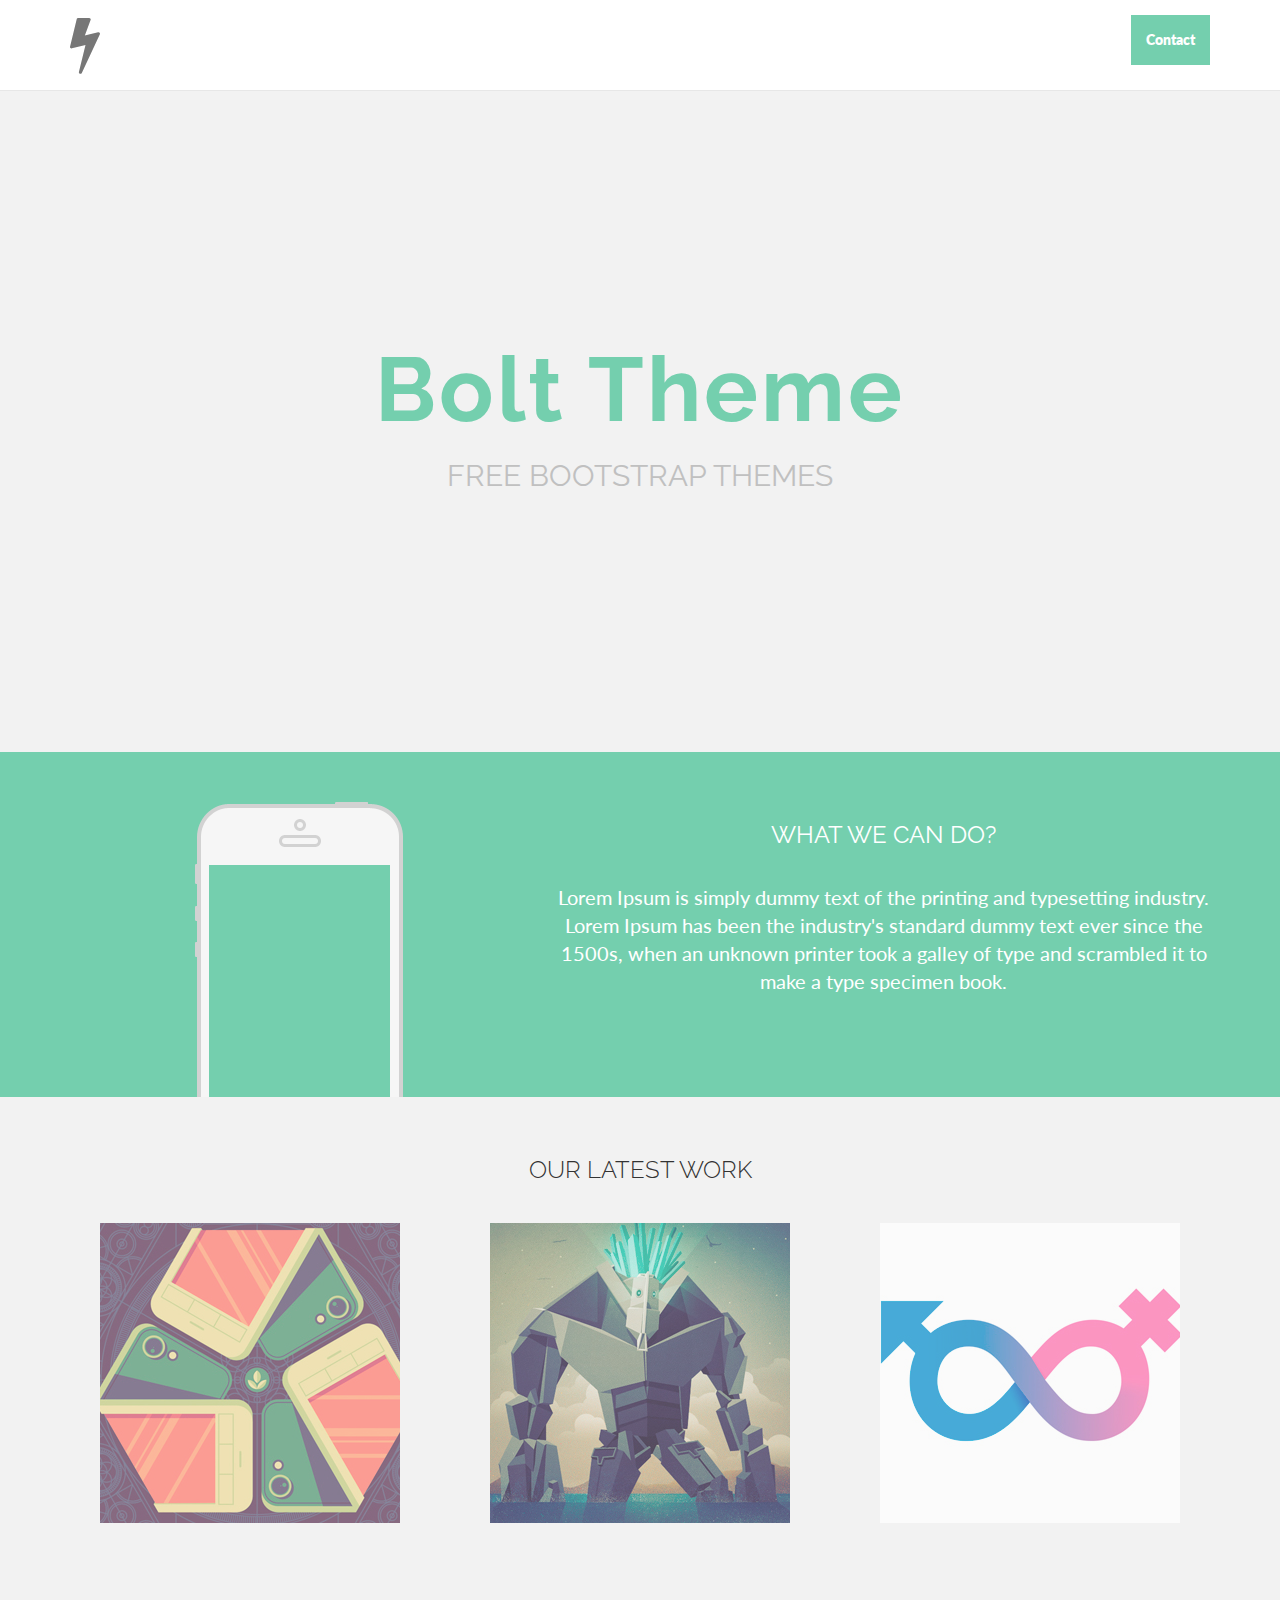
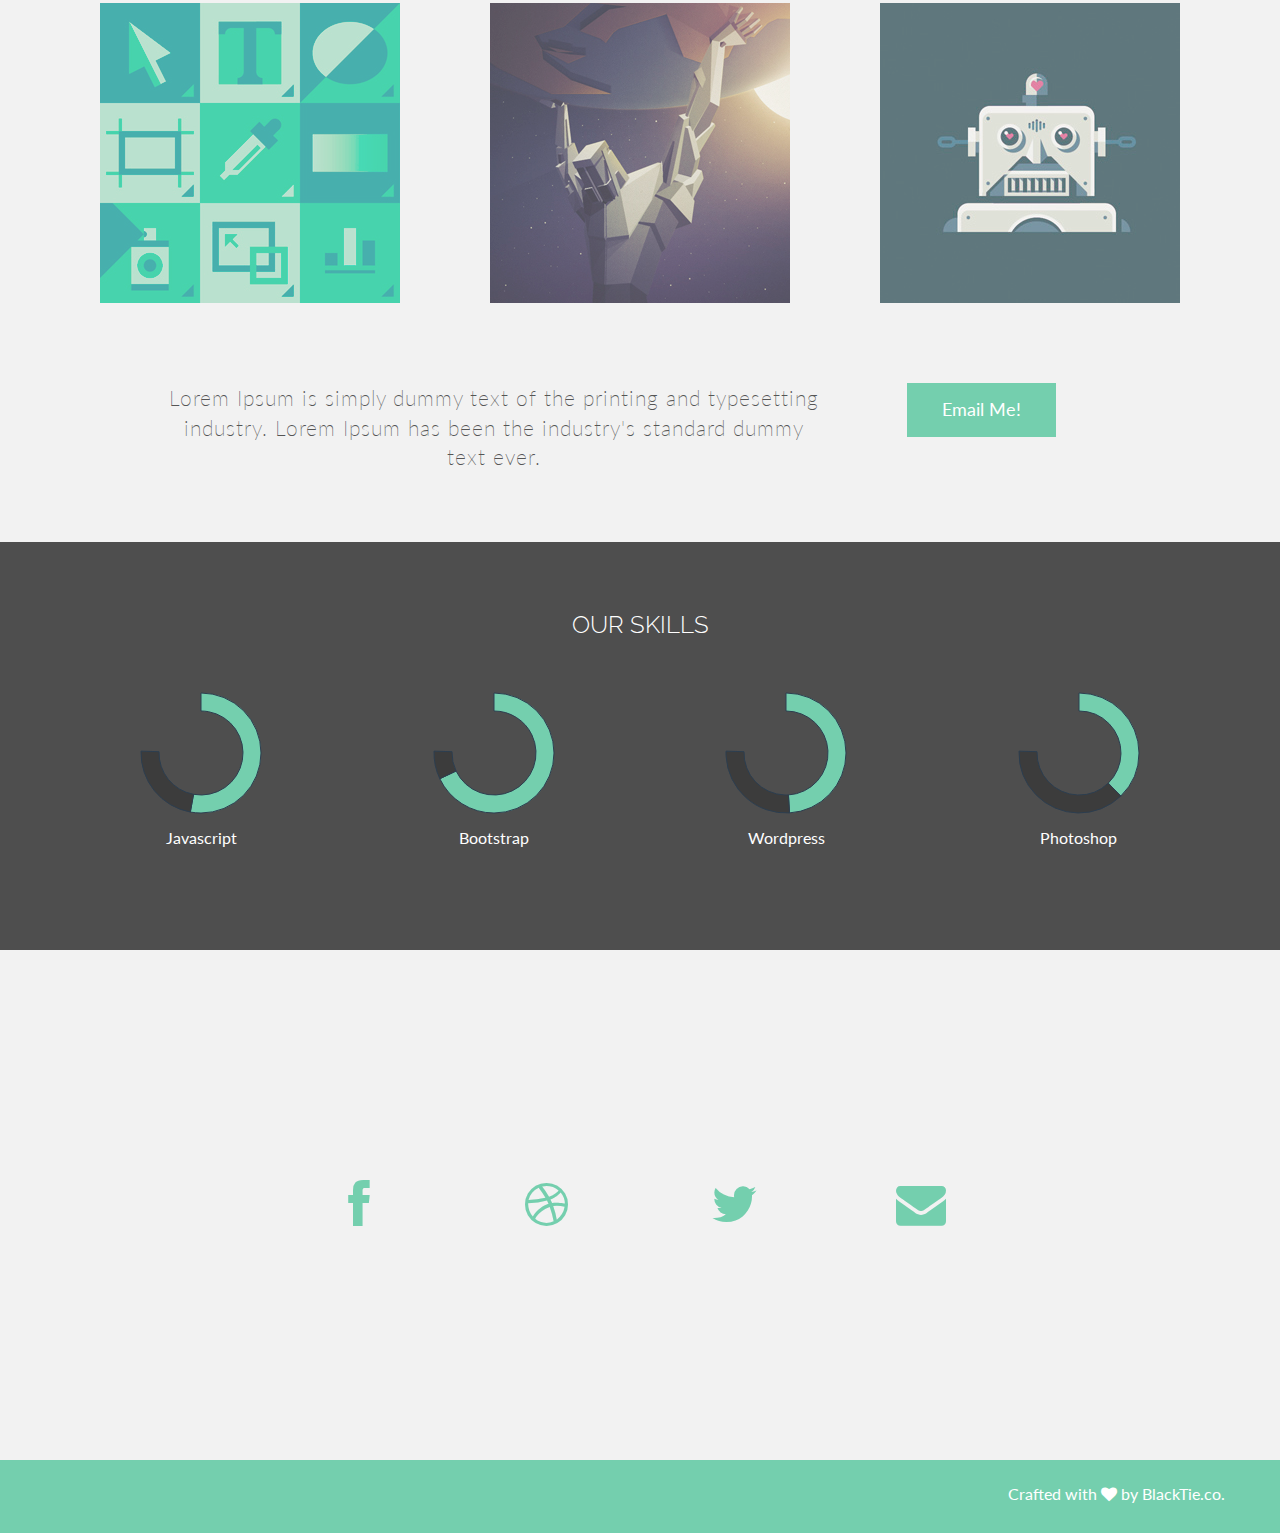
==== index.html @ 0bf87d9d "Initial Commit" ====
<!DOCTYPE html>
<html lang="en">
  <head>
    <meta charset="utf-8">
    <meta http-equiv="X-UA-Compatible" content="IE=edge">
    <meta name="viewport" content="width=device-width, initial-scale=1.0">
    <meta name="description" content="">
    <meta name="author" content="">

    <title>Bolt - Free Bootstrap 3 Theme</title>

    <!-- Bootstrap core CSS -->
    <link href="assets/css/bootstrap.css" rel="stylesheet">

    <!-- Custom styles for this template -->
    <link href="assets/css/main.css" rel="stylesheet">
    <link href="assets/css/font-awesome.min.css" rel="stylesheet">

    <script src="https://code.jquery.com/jquery-1.10.2.min.js"></script>
    <script src="assets/js/chart.js"></script>


    <!-- HTML5 shim and Respond.js IE8 support of HTML5 elements and media queries -->
    <!--[if lt IE 9]>
      <script src="https://oss.maxcdn.com/libs/html5shiv/3.7.0/html5shiv.js"></script>
      <script src="https://oss.maxcdn.com/libs/respond.js/1.3.0/respond.min.js"></script>
    <![endif]-->
  </head>

  <body>

    <!-- Fixed navbar -->
    <div class="navbar navbar-default navbar-fixed-top">
      <div class="container">
        <div class="navbar-header">
          <button type="button" class="navbar-toggle" data-toggle="collapse" data-target=".navbar-collapse">
            <span class="icon-bar"></span>
            <span class="icon-bar"></span>
            <span class="icon-bar"></span>
          </button>
          <a class="navbar-brand" href="#"><i class="fa fa-bolt"></i></a>
        </div>
        <div class="navbar-collapse collapse">
          <ul class="nav navbar-nav navbar-right">
            <li class="active"><a href="#contact">Contact</a></li>
          </ul>
        </div><!--/.nav-collapse -->
      </div>
    </div>


	<div id="hello">
	    <div class="container">
	    	<div class="row">
	    		<div class="col-lg-8 col-lg-offset-2 centered">
	    			<h1>Bolt Theme</h1>
	    			<h2>FREE BOOTSTRAP THEMES</h2>
	    		</div><!-- /col-lg-8 -->
	    	</div><!-- /row -->
	    </div> <!-- /container -->
	</div><!-- /hello -->
	
	<div id="green">
		<div class="container">
			<div class="row">
				<div class="col-lg-5 centered">
					<img src="assets/img/iphone.png" alt="">
				</div>
				
				<div class="col-lg-7 centered">
					<h3>WHAT WE CAN DO?</h3>
					<p>Lorem Ipsum is simply dummy text of the printing and typesetting industry. Lorem Ipsum has been the industry's standard dummy text ever since the 1500s, when an unknown printer took a galley of type and scrambled it to make a type specimen book.</p>
				</div>
			</div>
		</div>
	</div>
	
	<div class="container">
		<div class="row centered mt grid">
			<h3>OUR LATEST WORK</h3>
			<div class="mt"></div>
			<div class="col-lg-4">
				<a href="#"><img src="assets/img/01.jpg" alt=""></a>
			</div>
			<div class="col-lg-4">
				<a href="#"><img src="assets/img/02.jpg" alt=""></a>
			</div>
			<div class="col-lg-4">
				<a href="#"><img src="assets/img/03.jpg" alt=""></a>
			</div>
		</div>
		
		<div class="row centered mt grid">
			<div class="mt"></div>		
			<div class="col-lg-4">
				<a href="#"><img src="assets/img/04.jpg" alt=""></a>
			</div>
			<div class="col-lg-4">
				<a href="#"><img src="assets/img/05.jpg" alt=""></a>
			</div>
			<div class="col-lg-4">
				<a href="#"><img src="assets/img/06.jpg" alt=""></a>
			</div>
		</div>
		
		<div class="row mt centered">
			<div class="col-lg-7 col-lg-offset-1 mt">
					<p class="lead">Lorem Ipsum is simply dummy text of the printing and typesetting industry. Lorem Ipsum has been the industry's standard dummy text ever.</p>
			</div>
			
			<div class="col-lg-3 mt">
				<p><button type="button" class="btn btn-theme btn-lg">Email Me!</button></p>
			</div>
		</div>
	</div>


	<div id="skills">
		<div class="container">
			<div class="row centered">
				<h3>OUR SKILLS</h3>
				<div class="col-lg-3 mt">
					<canvas id="javascript" height="130" width="130"></canvas>
					<p>Javascript</p>
					<br>
					<script>
						var doughnutData = [
								{
									value: 70,
									color:"#74cfae"
								},
								{
									value : 30,
									color : "#3c3c3c"
								}
							];
							var myDoughnut = new Chart(document.getElementById("javascript").getContext("2d")).Doughnut(doughnutData);
					</script>
				</div>
				<div class="col-lg-3 mt">
					<canvas id="bootstrap" height="130" width="130"></canvas>
					<p>Bootstrap</p>
					<br>
					<script>
						var doughnutData = [
								{
									value: 90,
									color:"#74cfae"
								},
								{
									value : 10,
									color : "#3c3c3c"
								}
							];
							var myDoughnut = new Chart(document.getElementById("bootstrap").getContext("2d")).Doughnut(doughnutData);
					</script>
				</div>
				<div class="col-lg-3 mt">
					<canvas id="wordpress" height="130" width="130"></canvas>
					<p>Wordpress</p>
					<br>
					<script>
						var doughnutData = [
								{
									value: 65,
									color:"#74cfae"
								},
								{
									value : 35,
									color : "#3c3c3c"
								}
							];
							var myDoughnut = new Chart(document.getElementById("wordpress").getContext("2d")).Doughnut(doughnutData);
					</script>
				</div>
				<div class="col-lg-3 mt">
					<canvas id="photoshop" height="130" width="130"></canvas>
					<p>Photoshop</p>
					<br>
					<script>
						var doughnutData = [
								{
									value: 50,
									color:"#74cfae"
								},
								{
									value : 50,
									color : "#3c3c3c"
								}
							];
							var myDoughnut = new Chart(document.getElementById("photoshop").getContext("2d")).Doughnut(doughnutData);
					</script>
				</div>
			</div><!-- /row -->
		</div><!-- /container -->
	</div><!-- /skills -->
	
	<section id="contact"></section>
	<div id="social">
		<div class="container">
			<div class="row centered">
				<div class="col-lg-8 col-lg-offset-2">
					<div class="col-md-3">
						<a href="#"><i class="fa fa-facebook"></i></a>
					</div>
					<div class="col-md-3">
						<a href="#"><i class="fa fa-dribbble"></i></a>
					</div>
					<div class="col-md-3">
						<a href="#"><i class="fa fa-twitter"></i></a>
					</div>
					<div class="col-md-3">
						<a href="#"><i class="fa fa-envelope"></i></a>
					</div>
				</div>
			</div>
		</div><!-- /container -->
	</div><!-- /social -->


	<div id="f">
		<div class="container">
			<div class="row">
				<p>Crafted with <i class="fa fa-heart"></i> by BlackTie.co.</p>
			</div>
		</div>
	</div>

    <!-- Bootstrap core JavaScript
    ================================================== -->
    <!-- Placed at the end of the document so the pages load faster -->
    <script src="assets/js/bootstrap.js"></script>
  </body>
</html>
---- assets/css/main.css ----
/*
 * Author: Carlos Alvarez
 * URL: http://alvarez.is
 *
 * Project Name: Bolt - Free Bootstrap 3 Theme
 * Version: 1.0
 * URL: http://blacktie.co
 */
 
/* FONTS */
@import url(http://fonts.googleapis.com/css?family=Lato:300,400,700,900);
@import url(http://fonts.googleapis.com/css?family=Raleway:400,300,700,900);

/* OVERALL ASPECT */

body {
  background-color: #f2f2f2;
    font-family: "Lato";
    font-weight: 300;
    font-size: 16px;
    color: #555;

    -webkit-font-smoothing: antialiased;
    -webkit-overflow-scrolling: touch;
    
    margin-top: 70px;
}

/* Titles */
h1, h2, h3, h4, h5, h6 {
    font-family: "Raleway";
    font-weight: 300;
    color: #333;
}


/* Paragraph & Typographic */
p {
    line-height: 28px;
    margin-bottom: 25px;
}

.centered {
    text-align: center;
}

.mt {
	margin-top: 40px;
}

/* Links */
a {
    color: #f85c37;
    word-wrap: break-word;

    -webkit-transition: color 0.1s ease-in, background 0.1s ease-in;
    -moz-transition: color 0.1s ease-in, background 0.1s ease-in;
    -ms-transition: color 0.1s ease-in, background 0.1s ease-in;
    -o-transition: color 0.1s ease-in, background 0.1s ease-in;
    transition: color 0.1s ease-in, background 0.1s ease-in;
}

a:hover,
a:focus {
    color: #7b7b7b;
    text-decoration: none;
    outline: 0;
}

a:before,
a:after {
    -webkit-transition: color 0.1s ease-in, background 0.1s ease-in;
    -moz-transition: color 0.1s ease-in, background 0.1s ease-in;
    -ms-transition: color 0.1s ease-in, background 0.1s ease-in;
    -o-transition: color 0.1s ease-in, background 0.1s ease-in;
    transition: color 0.1s ease-in, background 0.1s ease-in;
}

/* Bootstrap Modifications */
 hr {
    display: block;
    height: 1px;
    border: 0;
    border-top: 1px solid #ccc;
    margin: 1em 0;
    padding: 0;
}


.navbar {
	font-weight: 800;
	font-size: 14px;
	padding-top: 15px;
	padding-bottom: 15px;
	background-color: #ffffff;
}

.navbar-default .navbar-nav > .active > a, .navbar-default .navbar-nav > .active > a:hover, .navbar-default .navbar-nav > .active > a:focus {
	color: #ffffff;
	background-color: #74cfae;
}

.navbar-brand {
	font-size: 60px;
	padding-top: 0px;
	padding-bottom: 0px;
}

.btn-theme {
	color: #ffffff;
	background-color: #74cfae;
	border-color: transparent;
}

.btn {
	padding: 10px 30px;
	margin-bottom: 0;
	font-size: 18px;
	border: 5px solid transparent;
	border-radius: 0px;
}

.lead {
	letter-spacing: 1px;
}

/* WRAP SECTIONS */

/* hello */
#hello {
	width: 100%;
	padding-top: 250px;
	padding-bottom: 250px;
}

#hello h1 {
	font-size: 90px;
	font-weight: 700;
	letter-spacing: 3px;
	color: #74cfae;
}

#hello h2 {
	color: #c0c0c0;
	font-weight: 400;
}

/* Green */
#green {
	background-color: #74cfae;
	padding-top: 50px;
	margin-bottom: 0px;
}

#green h3 {
	color: white;
	font-weight: 400;
	margin-bottom: 35px;
}

#green p {
	color: white;
	font-weight: 400;
	font-size: 20px;
}

/* Skills */
#skills {
	background-color: #4e4e4e;
	padding-top: 50px;
	padding-bottom: 50px;
	margin-top: 50px;
}

#skills h3 {
	color: white;
}

#skills p {
	color: white;
	font-weight: 400;
}

/* Social Links */
#social {
	width: 100%;
	padding-top: 200px;
	padding-bottom: 200px;
}

#social i {
	font-size: 50px;
	color: #74cfae;
}

#social .col-md-3:hover {
	background-color: #f5f5f5;
}

#social .col-md-3 {
	padding:30px;
}

/* Footer */
#f {
	padding-top: 20px;
	background-color: #74cfae;
}

#f p {
	color: white;
	text-align: right;
	font-weight: 400;
}

/* Image Opacity */
.grid img {
    opacity: .7;
}
.grid img:hover {
    opacity: 1;
}
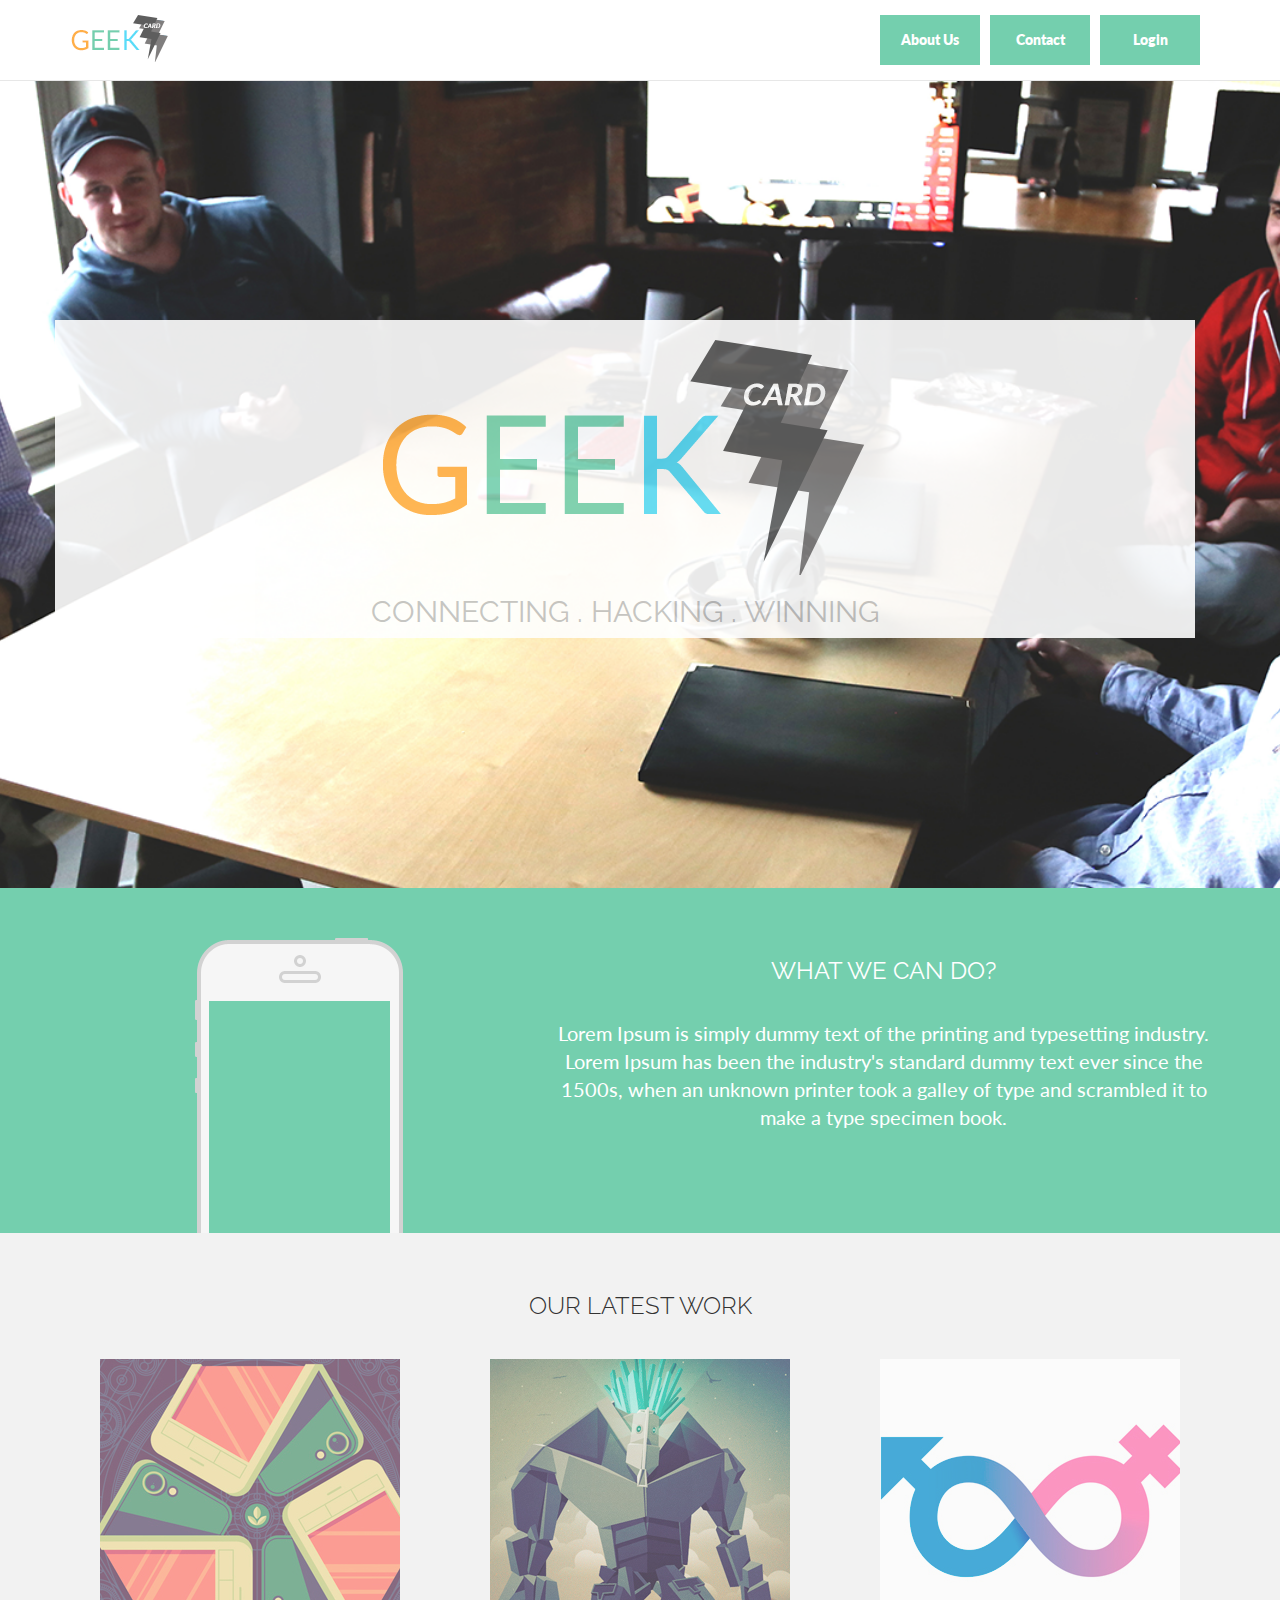
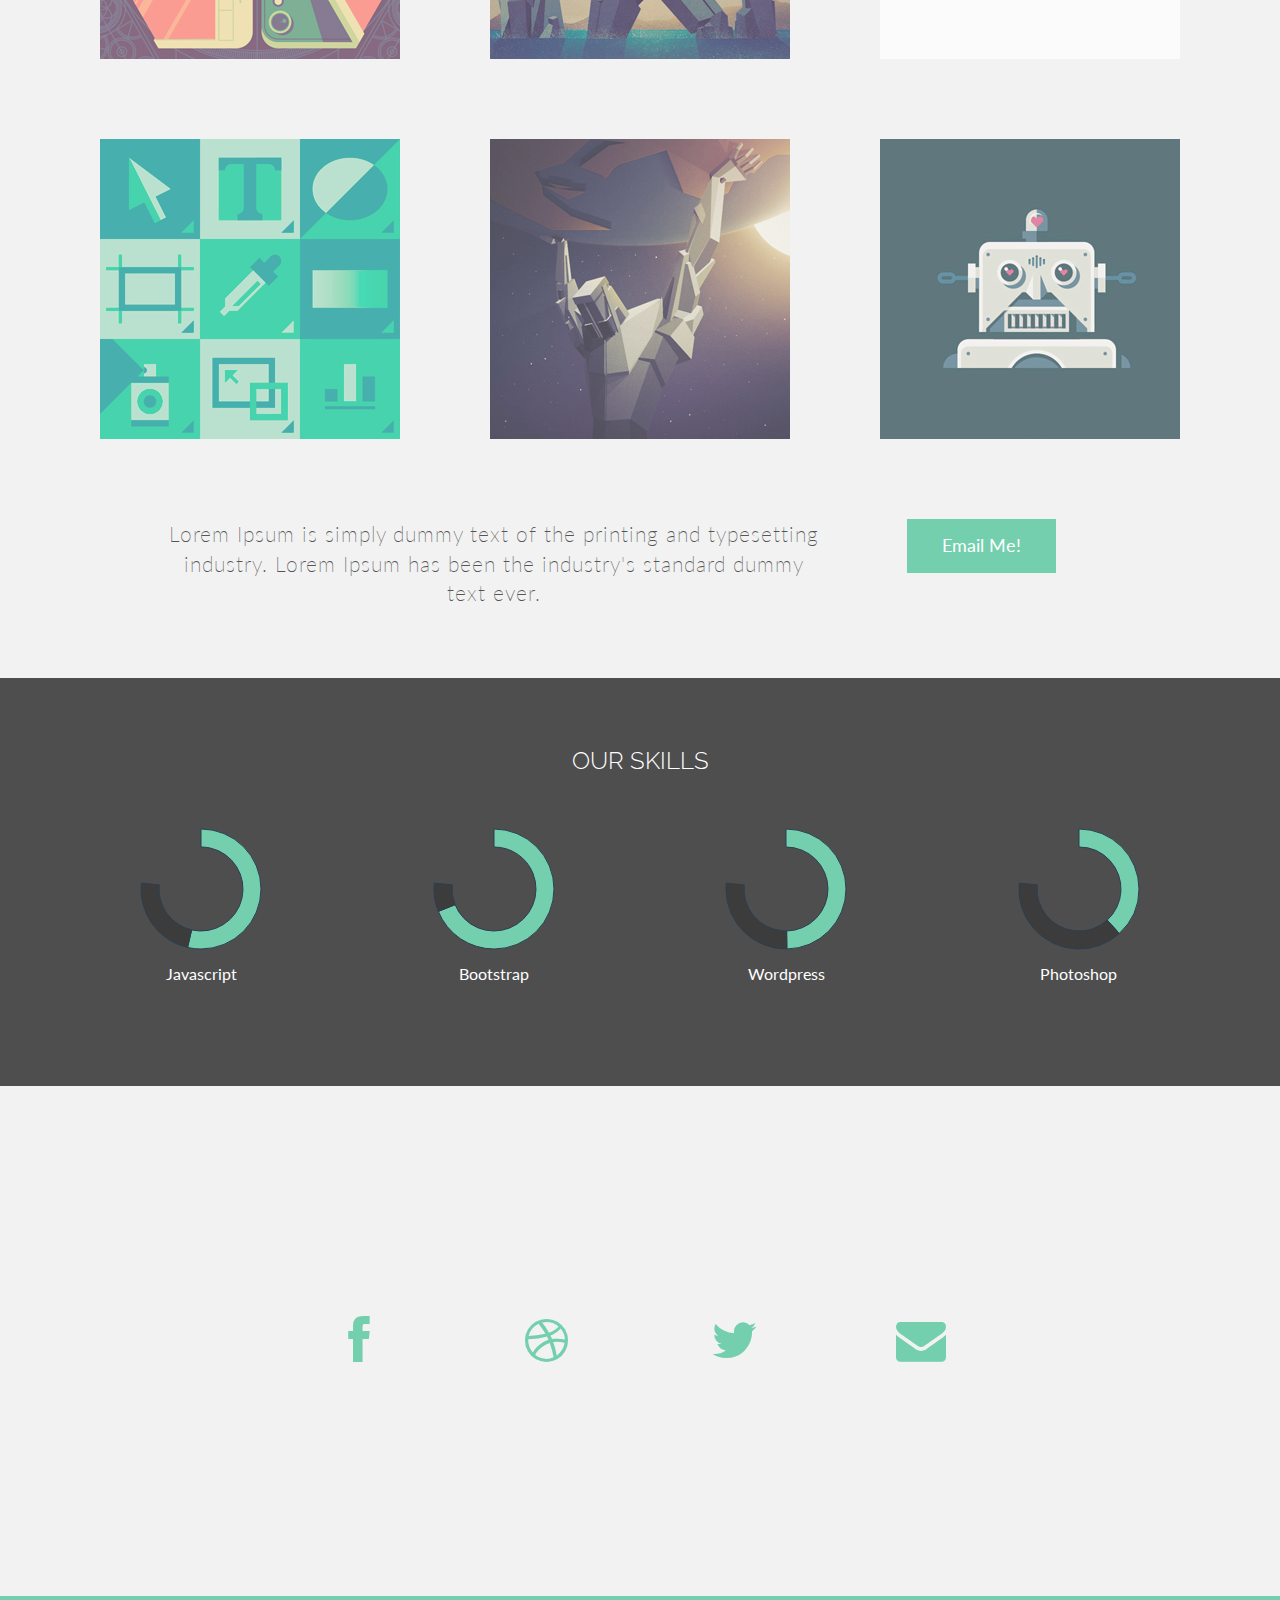
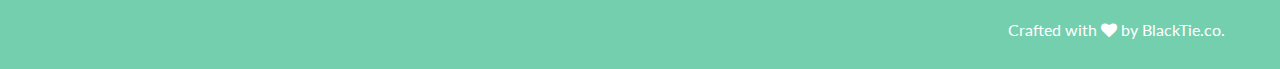
==== commit e074c24b: "index page update header + jumbotron" ====
--- a/index.html
+++ b/index.html
@@ -38,23 +38,25 @@
             <span class="icon-bar"></span>
             <span class="icon-bar"></span>
           </button>
-          <a class="navbar-brand" href="#"><i class="fa fa-bolt"></i></a>
+          <a class="navbar-brand" href="#"><img src="assets/logos/GeekCardLogo.png" alt=""></a>
         </div>
         <div class="navbar-collapse collapse">
           <ul class="nav navbar-nav navbar-right">
+            <li class="active"><a href="#contact">About Us</a></li>
             <li class="active"><a href="#contact">Contact</a></li>
+            <li class="active"><a href="#contact">Login</a></li>
           </ul>
         </div><!--/.nav-collapse -->
       </div>
     </div>
 
 
-	<div id="hello">
+	<div id="hello" style="background-image: url('assets/img/17.png')";>
 	    <div class="container">
 	    	<div class="row">
 	    		<div class="col-lg-8 col-lg-offset-2 centered">
-	    			<h1>Bolt Theme</h1>
-	    			<h2>FREE BOOTSTRAP THEMES</h2>
+	    			<img src="assets/logos/GeekCardLogo1.png" alt="">
+	    			<h2>CONNECTING . HACKING . WINNING</h2>
 	    		</div><!-- /col-lg-8 -->
 	    	</div><!-- /row -->
 	    </div> <!-- /container -->
--- a/assets/css/main.css
+++ b/assets/css/main.css
@@ -98,6 +98,10 @@
 .navbar-default .navbar-nav > .active > a, .navbar-default .navbar-nav > .active > a:hover, .navbar-default .navbar-nav > .active > a:focus {
 	color: #ffffff;
 	background-color: #74cfae;
+	height: 50px;
+	width: 100px;
+	text-align: center;
+	margin-right: 10px;
 }
 
 .navbar-brand {
@@ -128,21 +132,34 @@
 
 /* hello */
 #hello {
+	background: url('assets/img/17.png') no-repeat center center;
+    -webkit-background-size: cover;
+    -moz-background-size: cover;
+    -o-background-size: cover;
+    background-size: cover;
+}
+
+#hello {
 	width: 100%;
 	padding-top: 250px;
 	padding-bottom: 250px;
 }
 
-#hello h1 {
-	font-size: 90px;
-	font-weight: 700;
-	letter-spacing: 3px;
-	color: #74cfae;
+#hello .row {
+	position: static;
+	background: center;
+	right: 200px;
+	background-color: white;
+	padding-top: 20px;
+	width: 100%;
+	opacity: 0.9;
+
 }
 
 #hello h2 {
 	color: #c0c0c0;
 	font-weight: 400;
+
 }
 
 /* Green */
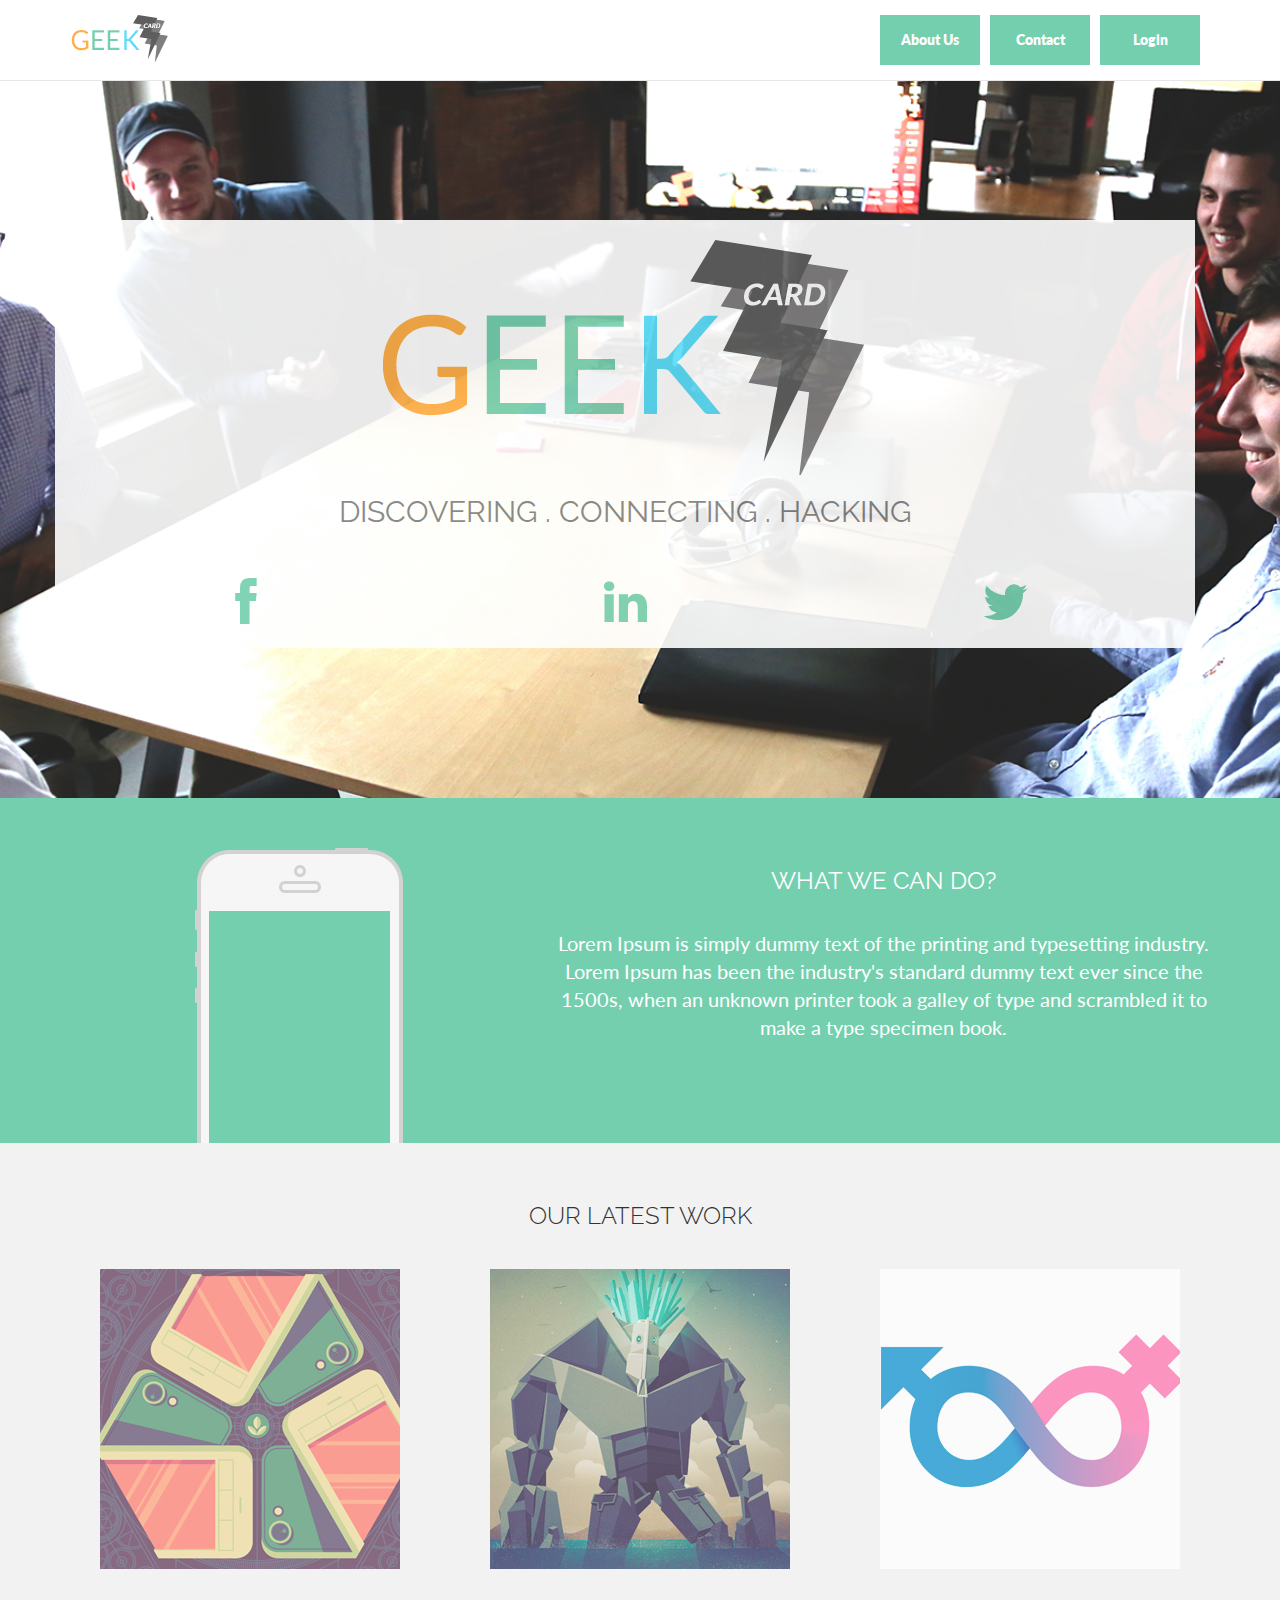
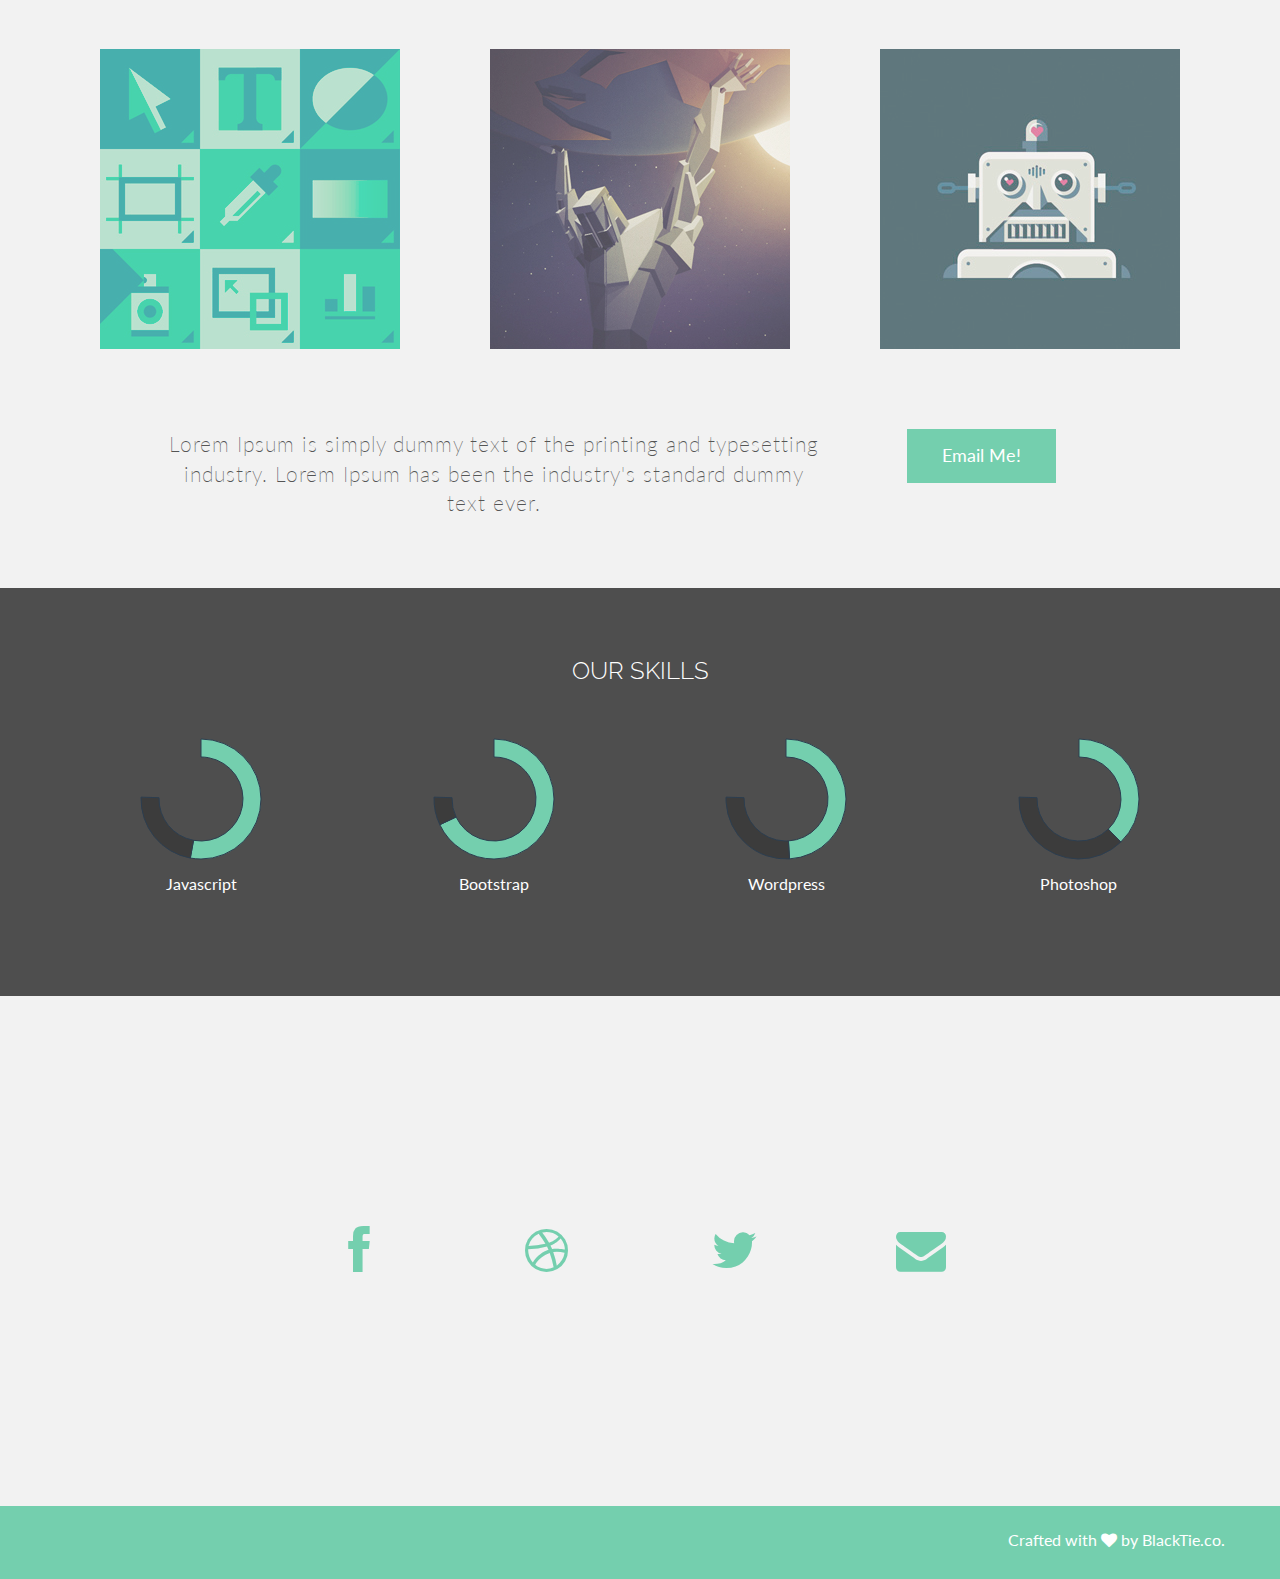
==== commit a745ac9e: "add social media logins" ====
--- a/index.html
+++ b/index.html
@@ -56,9 +56,23 @@
 	    	<div class="row">
 	    		<div class="col-lg-8 col-lg-offset-2 centered">
 	    			<img src="assets/logos/GeekCardLogo1.png" alt="">
-	    			<h2>CONNECTING . HACKING . WINNING</h2>
-	    		</div><!-- /col-lg-8 -->
+	    			<h2>DISCOVERING . CONNECTING . HACKING</h2>
+	    		</div><!-- /col-lg-8 -->		
 	    	</div><!-- /row -->
+	    		<div class="row centered">
+					<div id="hsocial">
+							<div class="col-md-4">
+								<a href="#"><i class="fa fa-facebook"></i></a>
+							</div>
+							<div class="col-md-4">
+								<a href="#"><i class="fa fa-linkedin"></i></a>
+							</div>
+							<div class="col-md-4">
+								<a href="#"><i class="fa fa-twitter"></i></a>
+							</div>
+					</div><!-- /social -->
+				</div>
+			</div>
 	    </div> <!-- /container -->
 	</div><!-- /hello -->
 	
--- a/assets/css/main.css
+++ b/assets/css/main.css
@@ -141,8 +141,9 @@
 
 #hello {
 	width: 100%;
-	padding-top: 250px;
-	padding-bottom: 250px;
+	height: 100%;
+	padding-top: 150px;
+	padding-bottom: 150px;
 }
 
 #hello .row {
@@ -153,14 +154,30 @@
 	padding-top: 20px;
 	width: 100%;
 	opacity: 0.9;
-
 }
 
 #hello h2 {
-	color: #c0c0c0;
-	font-weight: 400;
-
-}
+	color: #807e7e;
+	font-weight: 400;
+}
+
+	/* Social Login */
+#hello #hsocial {
+}
+
+#hello #hsocial i {
+	font-size: 50px;
+	color: #74cfae;
+}
+
+#hello #hsocial .col-md-3:hover {
+	background-color: #f5f5f5;
+}
+
+#hello #hsocial .col-md-4 {
+	padding:20px;
+}
+
 
 /* Green */
 #green {
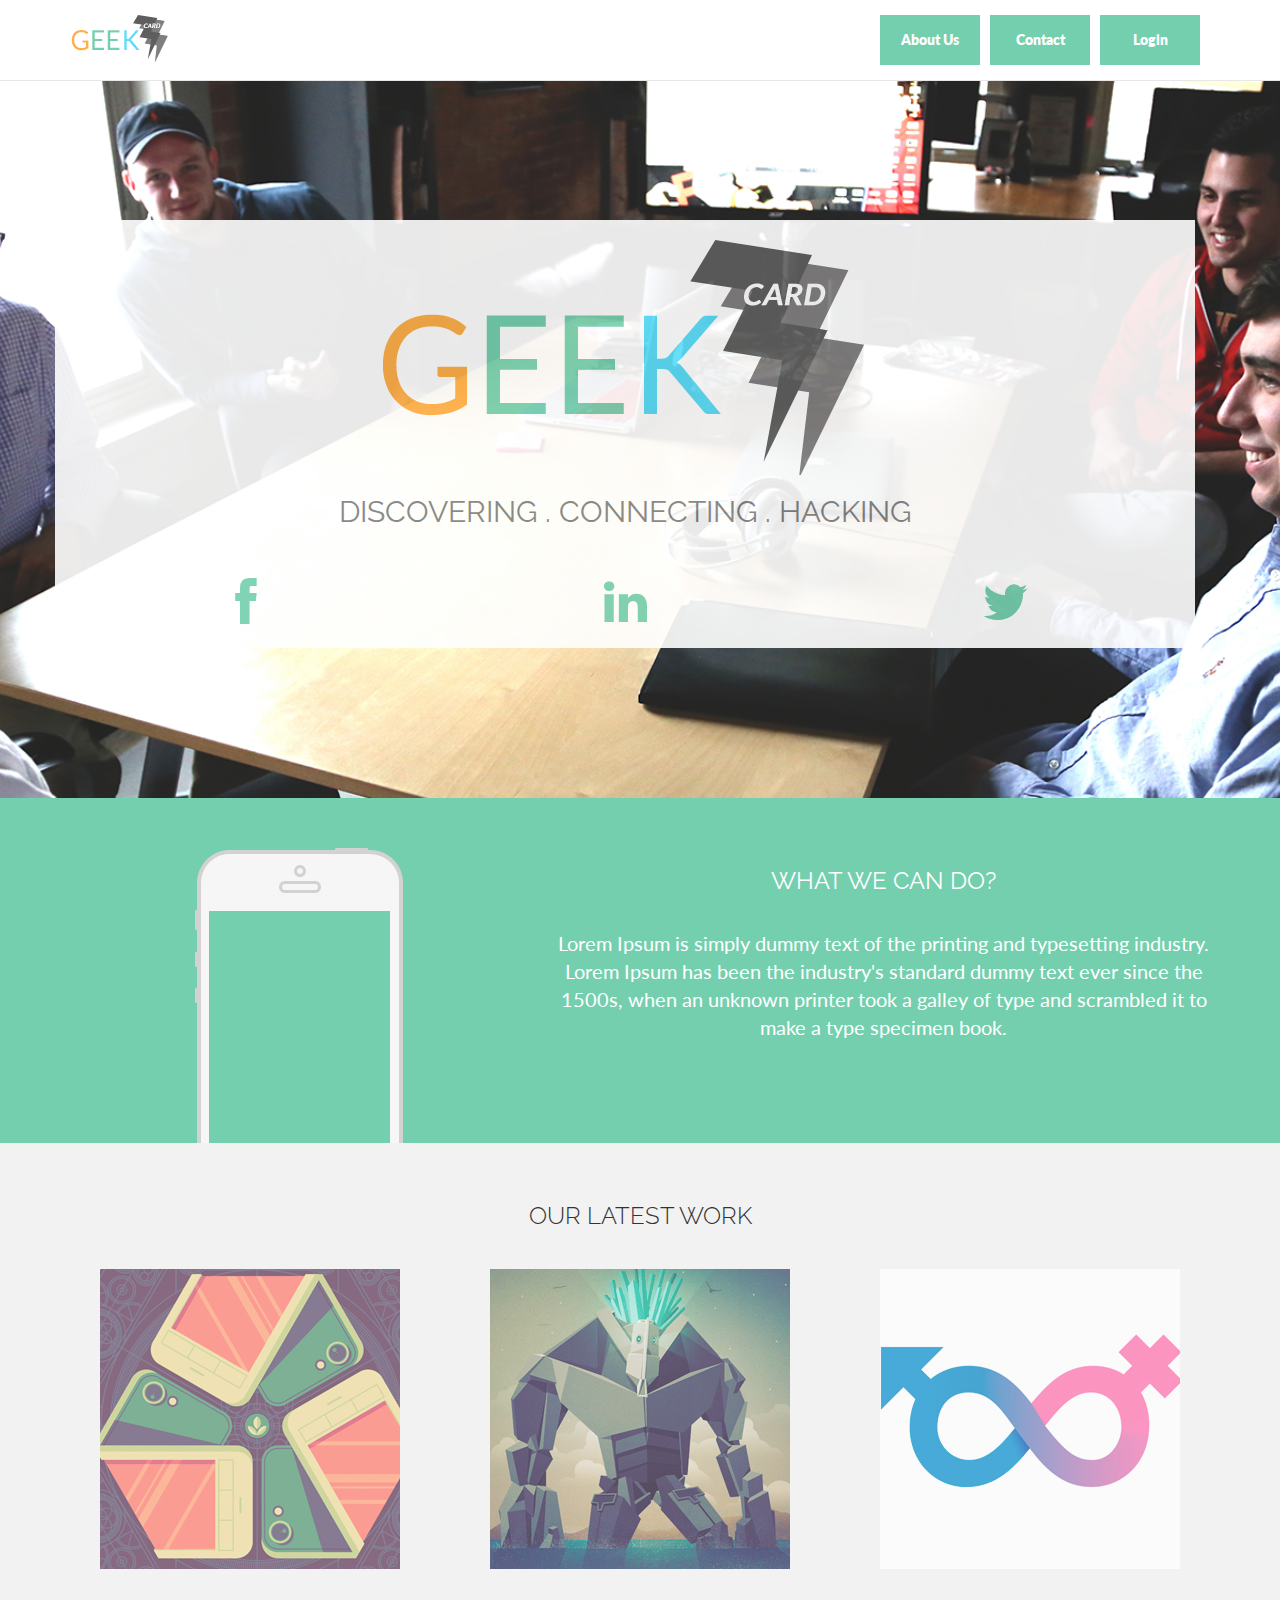
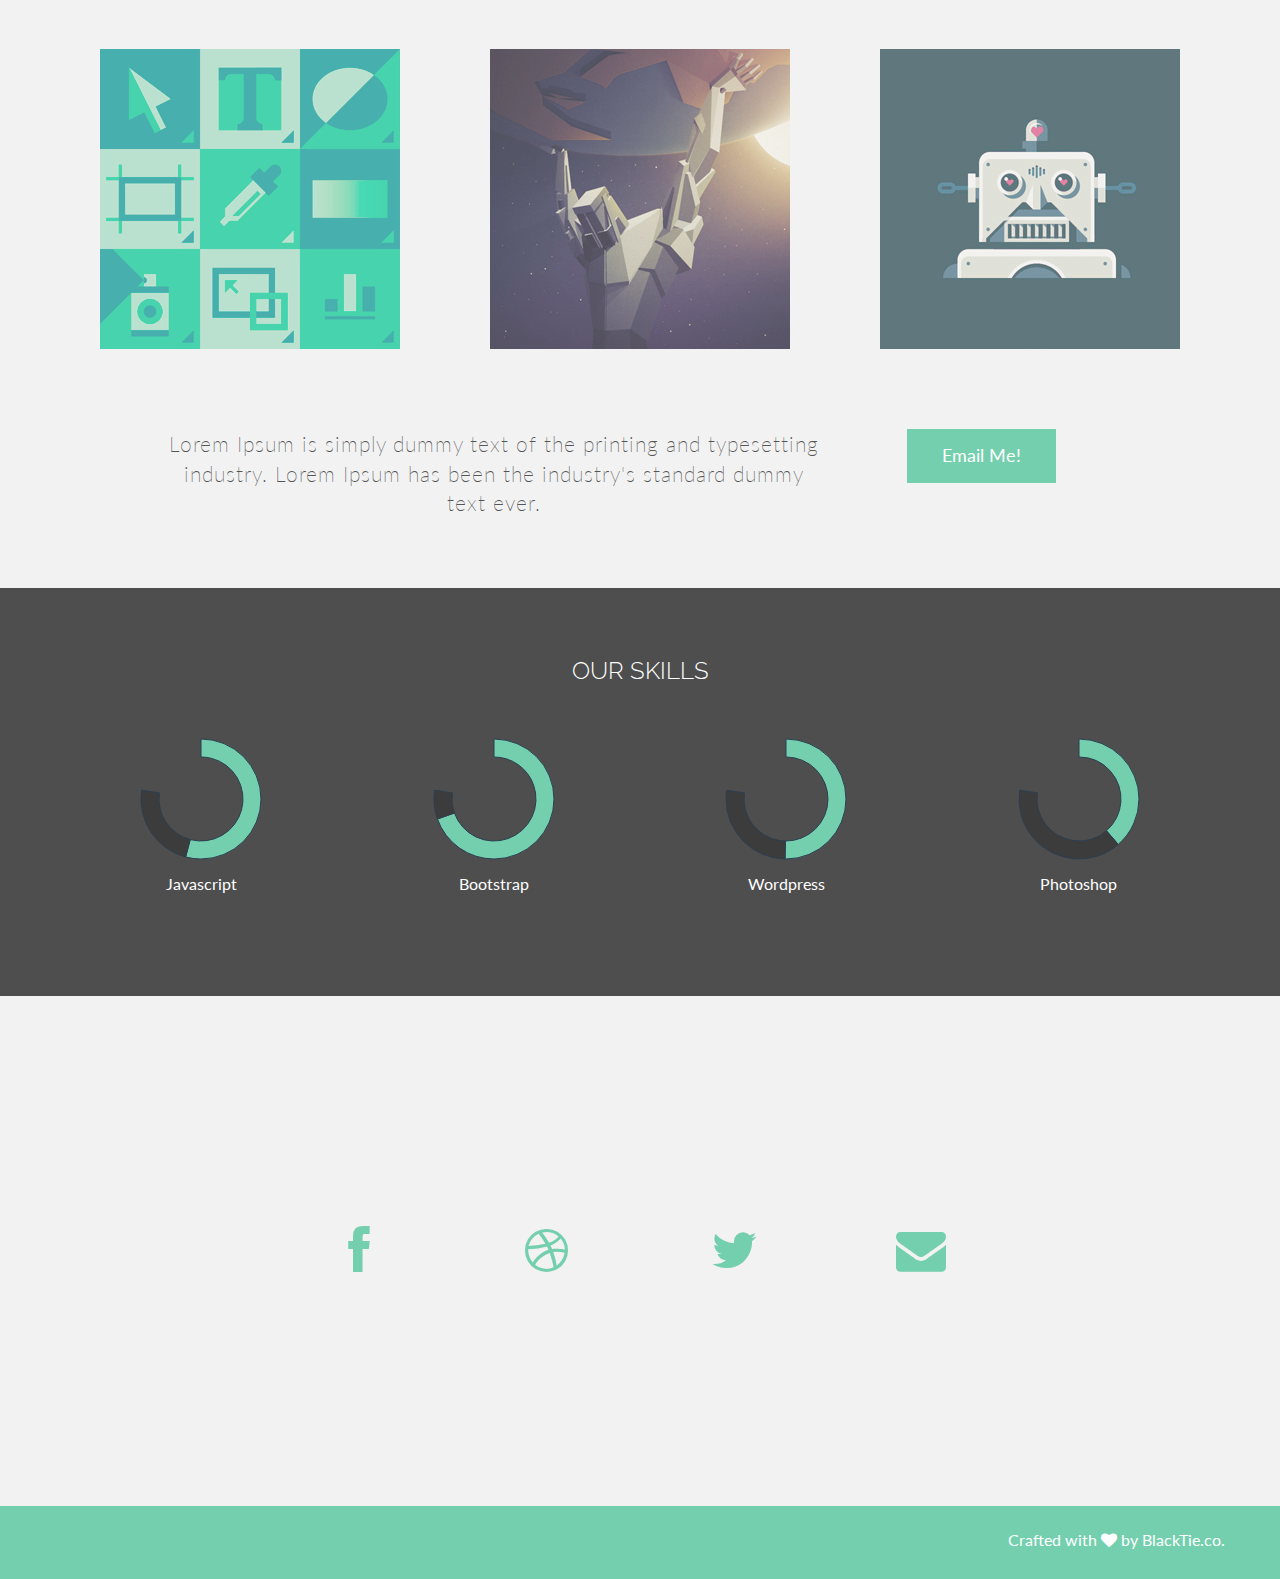
==== commit 88d5f89d: "Updated Login Page with 6 social media logins options" ====
--- a/index.html
+++ b/index.html
@@ -72,7 +72,6 @@
 							</div>
 					</div><!-- /social -->
 				</div>
-			</div>
 	    </div> <!-- /container -->
 	</div><!-- /hello -->
 	
--- a/assets/css/main.css
+++ b/assets/css/main.css
@@ -161,9 +161,13 @@
 	font-weight: 400;
 }
 
+#hello #login_header {
+	color: #807e7e;
+	font-weight: 400;
+	text-align: center;
+}
+
 	/* Social Login */
-#hello #hsocial {
-}
 
 #hello #hsocial i {
 	font-size: 50px;
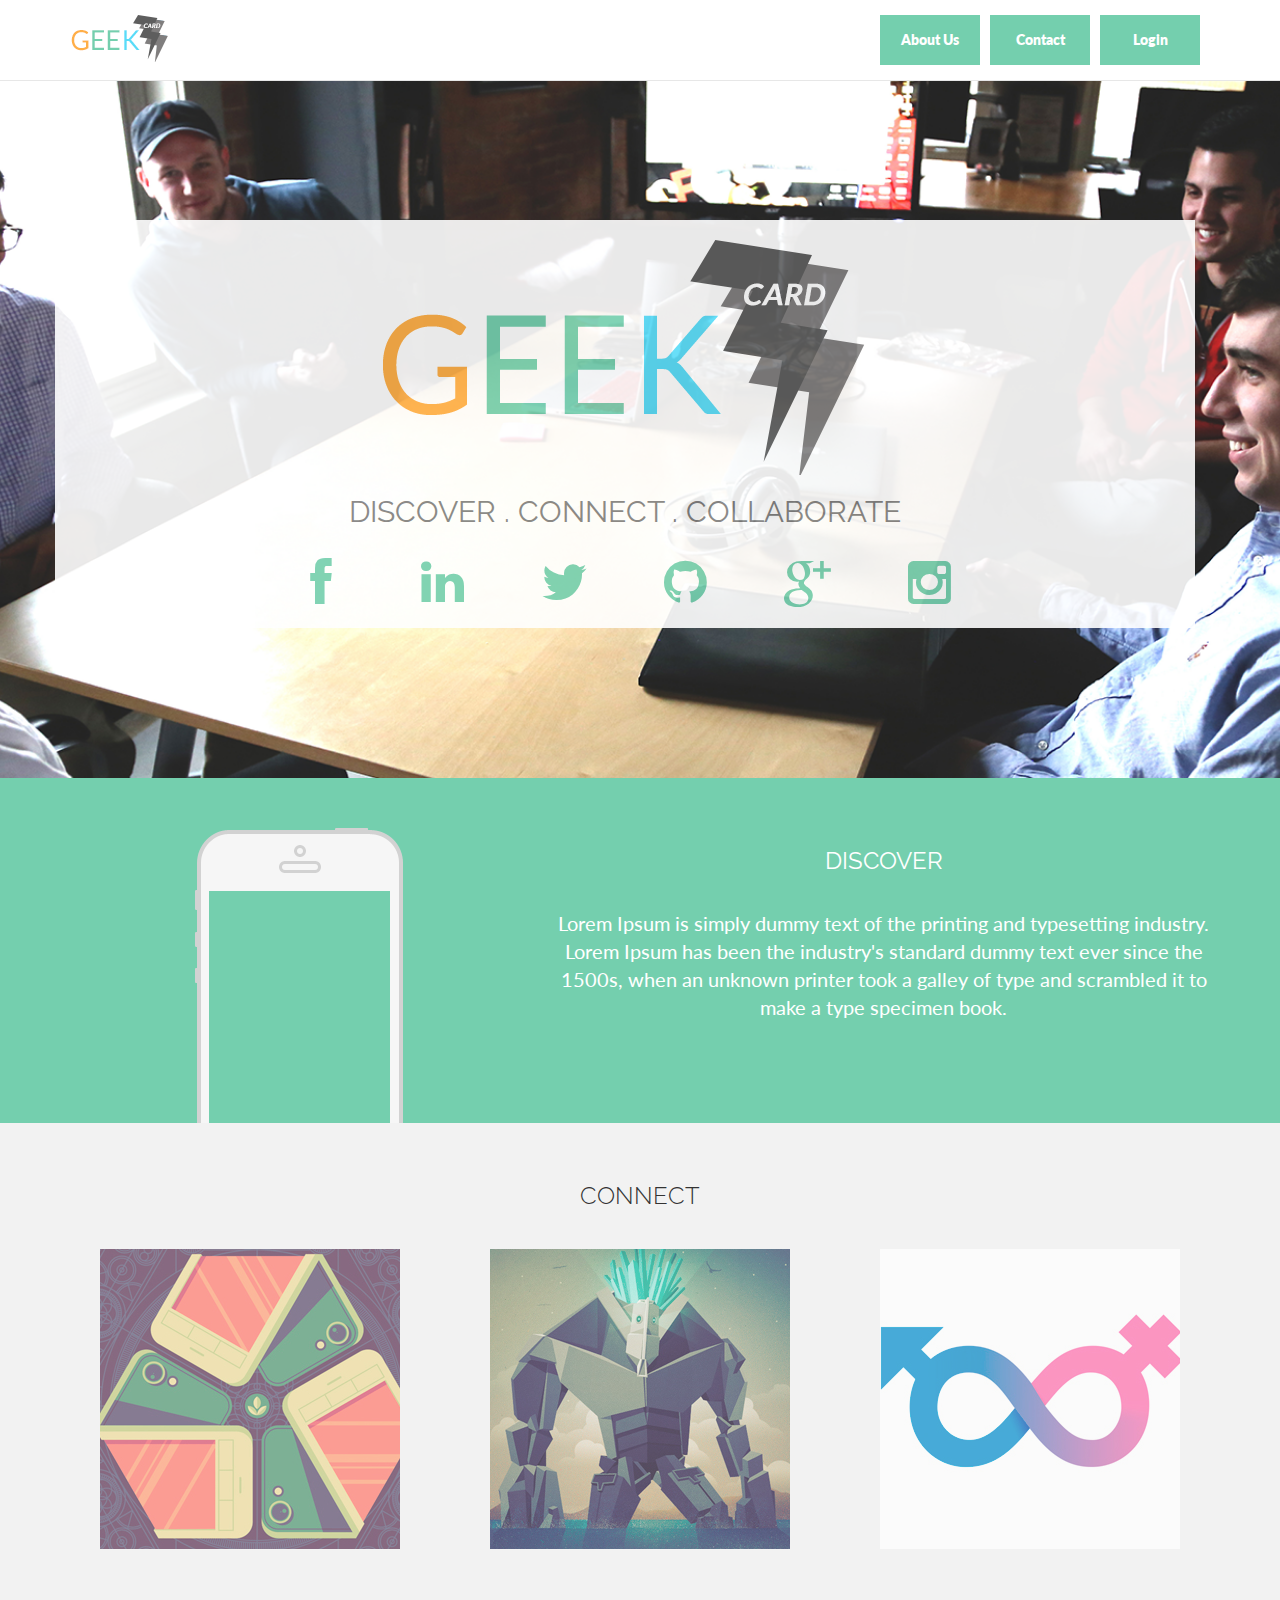
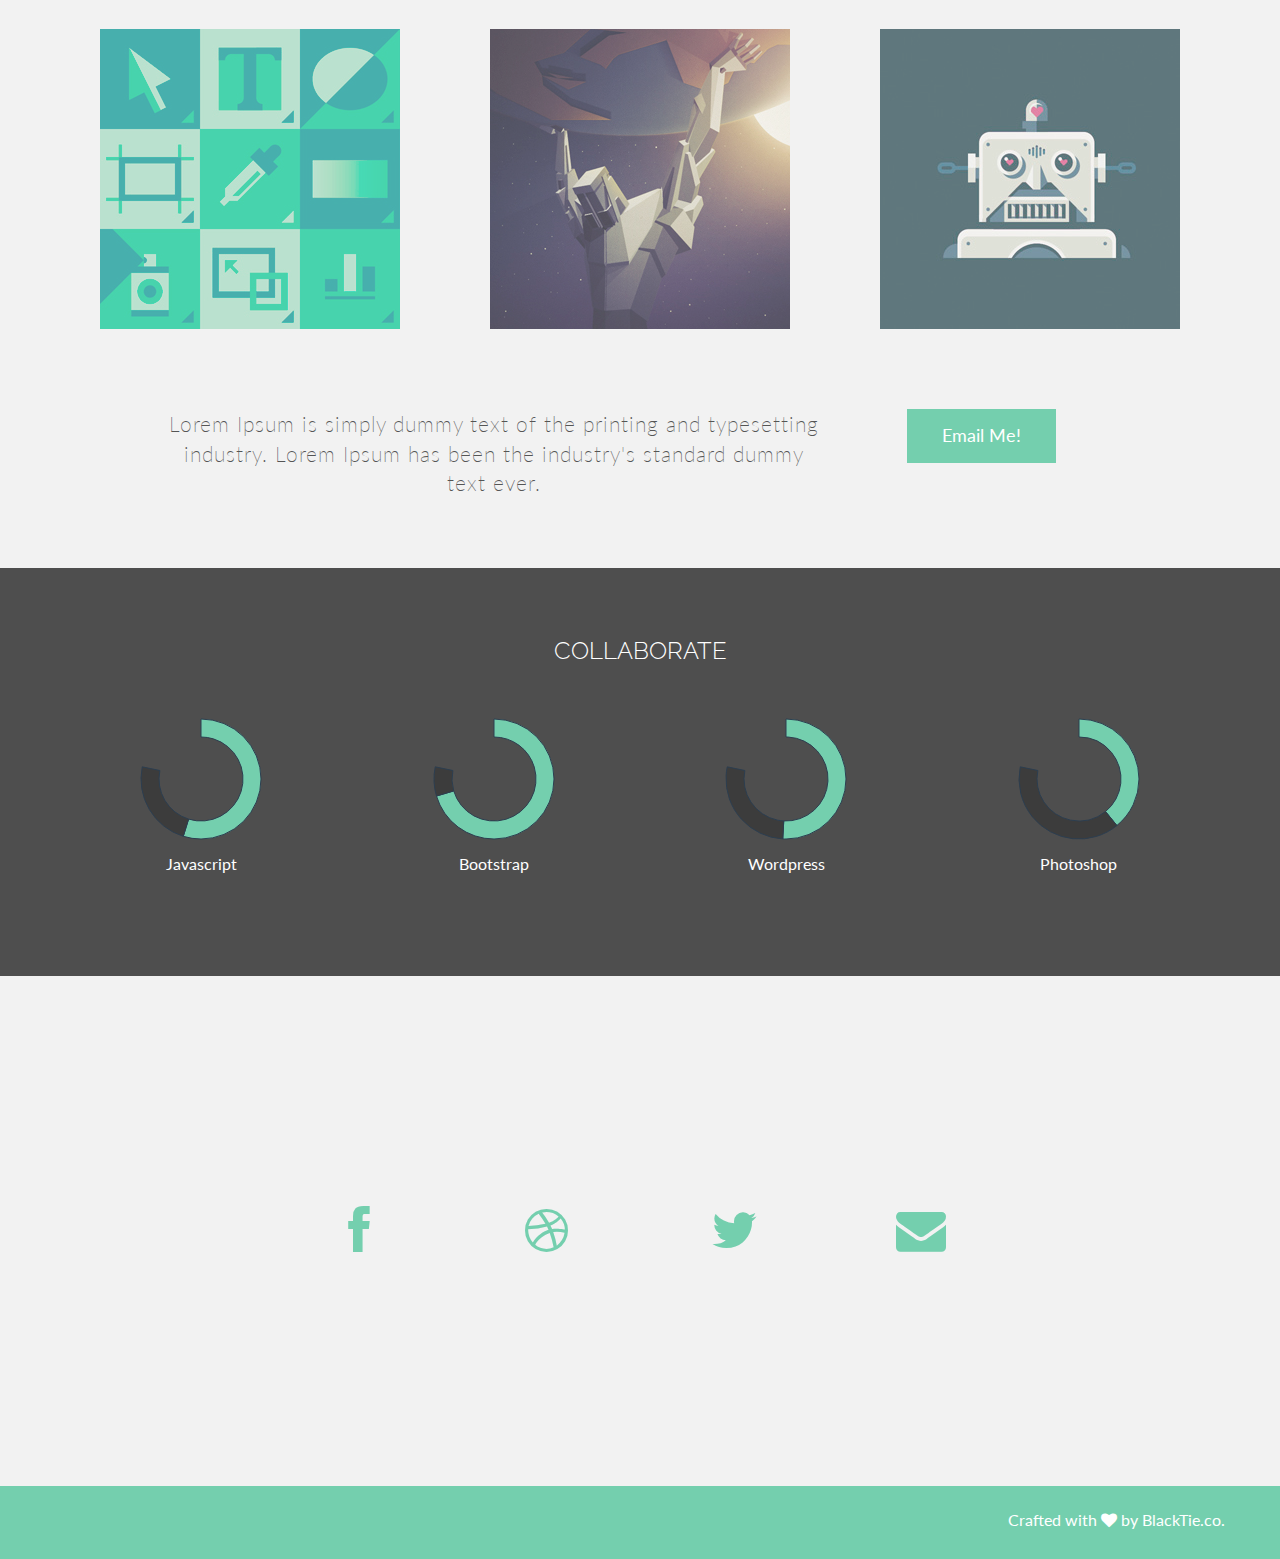
==== commit 80e40098: "Update Index" ====
--- a/index.html
+++ b/index.html
@@ -56,22 +56,31 @@
 	    	<div class="row">
 	    		<div class="col-lg-8 col-lg-offset-2 centered">
 	    			<img src="assets/logos/GeekCardLogo1.png" alt="">
-	    			<h2>DISCOVERING . CONNECTING . HACKING</h2>
+	    			<h2>DISCOVER . CONNECT . COLLABORATE</h2>
 	    		</div><!-- /col-lg-8 -->		
 	    	</div><!-- /row -->
-	    		<div class="row centered">
-					<div id="hsocial">
-							<div class="col-md-4">
-								<a href="#"><i class="fa fa-facebook"></i></a>
-							</div>
-							<div class="col-md-4">
-								<a href="#"><i class="fa fa-linkedin"></i></a>
-							</div>
-							<div class="col-md-4">
-								<a href="#"><i class="fa fa-twitter"></i></a>
-							</div>
-					</div><!-- /social -->
-				</div>
+          		<div class="row centered" style="padding-bottom:20px;">
+          		 <div id="hsocial" class="col-lg-8 col-lg-offset-2">
+          		     <div class="col-md-2">
+          		       <a href="#"><i class="fa fa-facebook"></i></a>
+          		     </div>
+          		     <div class="col-md-2">
+          		       <a href="#"><i class="fa fa-linkedin"></i></a>
+          		     </div>
+          		     <div class="col-md-2">
+          		       <a href="#"><i class="fa fa-twitter"></i></a>
+          		     </div>
+          		    <div class="col-md-2">
+          		       <a href="#"><i class="fa fa-github"></i></a>
+          		    </div>
+          		    <div class="col-md-2">
+          		       <a href="#"><i class="fa fa-google-plus"></i></a>
+          		    </div>
+          		    <div class="col-md-2">
+          		       <a href="#"><i class="fa fa-instagram"></i></a>
+          		    </div>
+          		 </div><!-- /social -->
+          		</div>
 	    </div> <!-- /container -->
 	</div><!-- /hello -->
 	
@@ -83,7 +92,7 @@
 				</div>
 				
 				<div class="col-lg-7 centered">
-					<h3>WHAT WE CAN DO?</h3>
+					<h3>DISCOVER</h3>
 					<p>Lorem Ipsum is simply dummy text of the printing and typesetting industry. Lorem Ipsum has been the industry's standard dummy text ever since the 1500s, when an unknown printer took a galley of type and scrambled it to make a type specimen book.</p>
 				</div>
 			</div>
@@ -92,7 +101,7 @@
 	
 	<div class="container">
 		<div class="row centered mt grid">
-			<h3>OUR LATEST WORK</h3>
+			<h3>CONNECT</h3>
 			<div class="mt"></div>
 			<div class="col-lg-4">
 				<a href="#"><img src="assets/img/01.jpg" alt=""></a>
@@ -133,7 +142,7 @@
 	<div id="skills">
 		<div class="container">
 			<div class="row centered">
-				<h3>OUR SKILLS</h3>
+				<h3>COLLABORATE</h3>
 				<div class="col-lg-3 mt">
 					<canvas id="javascript" height="130" width="130"></canvas>
 					<p>Javascript</p>
